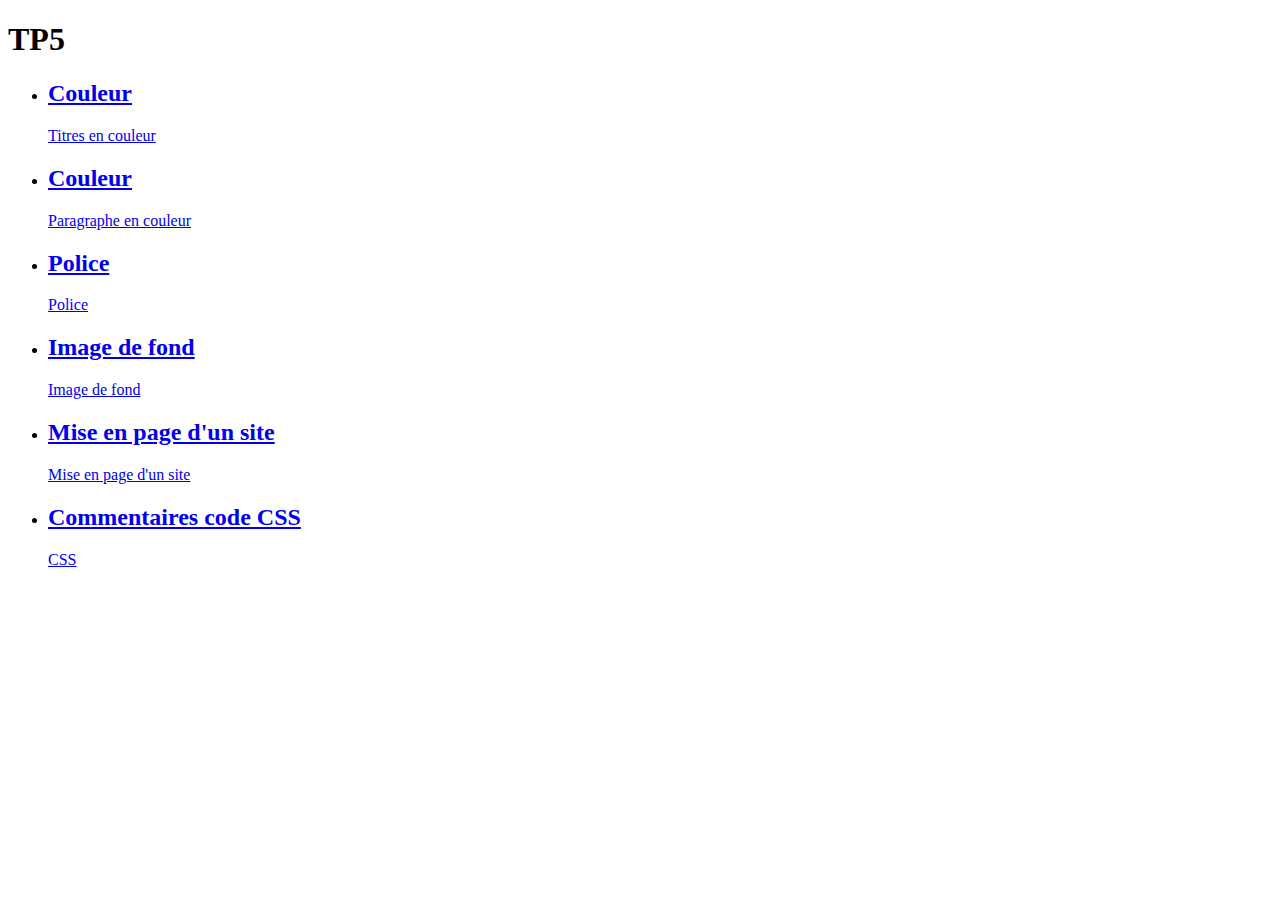
==== index.html @ abd62b69 "Add files via upload" ====
<!DOCTYPE html>
<html lang="fr">
<head>
    <meta charset="UTF-8">
    <meta name="viewport" content="width=device-width, initial-scale=1.0">
    <title>Page d'exemple avec une liste cliquable</title>
<link href="styles3.css" rel="stylesheet">

</head>
<body>

    <header>
        <h1>TP5</h1>
    </header>

    <main>
        <ul class="liste-titres">
            <li>
                <a href="listes_a_puces.html" class="titre">
                    <h2>Couleur</h2>
                    <p class="sous-titre">Titres en couleur</p>
                </a>
            </li>
            <li>
                <a href="paragraphes.html" class="titre">
                    <h2>Couleur</h2>
                    <p class="sous-titre">Paragraphe en couleur</p>
                </a>
            </li>
            <li>
                <a href="informations_sup.html" class="titre">
                    <h2>Police</h2>
                    <p class="sous-titre">Police</p>
                </a>
            </li>
            <li>
                <a href="informations_sup1.html" class="titre">
                    <h2>Image de fond</h2>
                    <p class="sous-titre">Image de fond</p>
                </a>
                  <li>
                <a href="MiseEnPage.html" class="titre">
                    <h2>Mise en page d'un site</h2>
                    <p class="sous-titre">Mise en page d'un site</p>
                </a>
            </li>
                              <li>
                <a href="codecss.html" class="titre">
                    <h2>Commentaires code CSS</h2>
                    <p class="sous-titre">CSS</p>
                </a>
            </li>
            </li>
        </ul>
    </main>

</body>
</html>
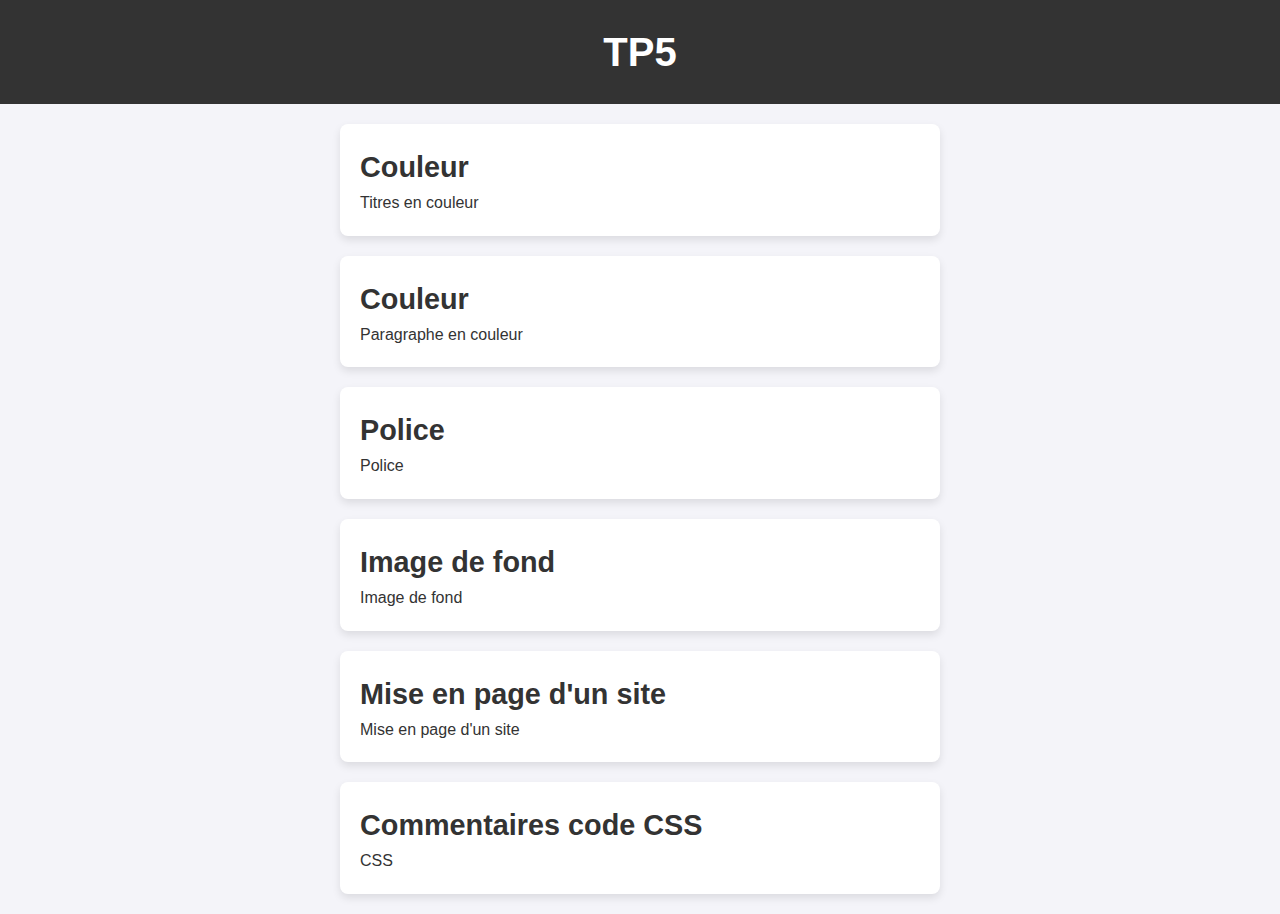
==== commit 639cd43e: "Update index.html" ====
--- a/index.html
+++ b/index.html
@@ -4,7 +4,7 @@
     <meta charset="UTF-8">
     <meta name="viewport" content="width=device-width, initial-scale=1.0">
     <title>Page d'exemple avec une liste cliquable</title>
-<link href="styles3.css" rel="stylesheet">
+<link href="Styles3.css" rel="stylesheet">
 
 </head>
 <body>
--- a/Styles3.css
+++ b/Styles3.css
@@ -0,0 +1,100 @@
+/* style.css */
+
+/* Reset de marges et padding par défaut */
+* {
+    margin: 0;
+    padding: 0;
+    box-sizing: border-box;
+}
+
+/* Style pour le corps de la page */
+body {
+    font-family: Arial, sans-serif;
+    background-color: #f4f4f9;
+    color: #333;
+    line-height: 1.6;
+}
+
+/* Style pour l'en-tête */
+header {
+    background-color: #333;
+    color: white;
+    padding: 20px;
+    text-align: center;
+}
+
+h1 {
+    font-size: 2.5rem;
+}
+
+/* Style pour la liste de titres */
+ul.liste-titres {
+    list-style-type: none;
+    padding: 0;
+    margin-top: 20px;
+    display: flex;
+    flex-direction: column;
+    align-items: center;
+}
+
+/* Style pour chaque élément de la liste */
+ul.liste-titres li {
+    width: 80%;
+    max-width: 600px;
+    margin-bottom: 20px;
+    background-color: #fff;
+    border-radius: 8px;
+    box-shadow: 0 4px 8px rgba(0, 0, 0, 0.1);
+    overflow: hidden;
+}
+
+/* Style pour le lien de chaque élément de la liste */
+a.titre {
+    display: block;
+    text-decoration: none;
+    color: inherit;
+    padding: 20px;
+}
+
+/* Style pour le titre principal */
+h2 {
+    font-size: 1.8rem;
+    color: #333;
+}
+
+/* Style pour le sous-titre */
+.p.sous-titre {
+    font-size: 1rem;
+    color: #666;
+    margin-top: 10px;
+}
+
+/* Effet au survol sur chaque élément de la liste */
+ul.liste-titres li:hover {
+    transform: translateY(-5px);
+    box-shadow: 0 8px 16px rgba(0, 0, 0, 0.15);
+    transition: all 0.3s ease;
+}
+
+ul.liste-titres li a:hover h2 {
+    color: #007bff;
+}
+
+ul.liste-titres li a:hover .sous-titre {
+    color: #007bff;
+}
+
+/* Responsive: Ajustement pour les petits écrans */
+@media screen and (max-width: 600px) {
+    ul.liste-titres li {
+        width: 90%;
+    }
+
+    h1 {
+        font-size: 2rem;
+    }
+
+    h2 {
+        font-size: 1.5rem;
+    }
+}